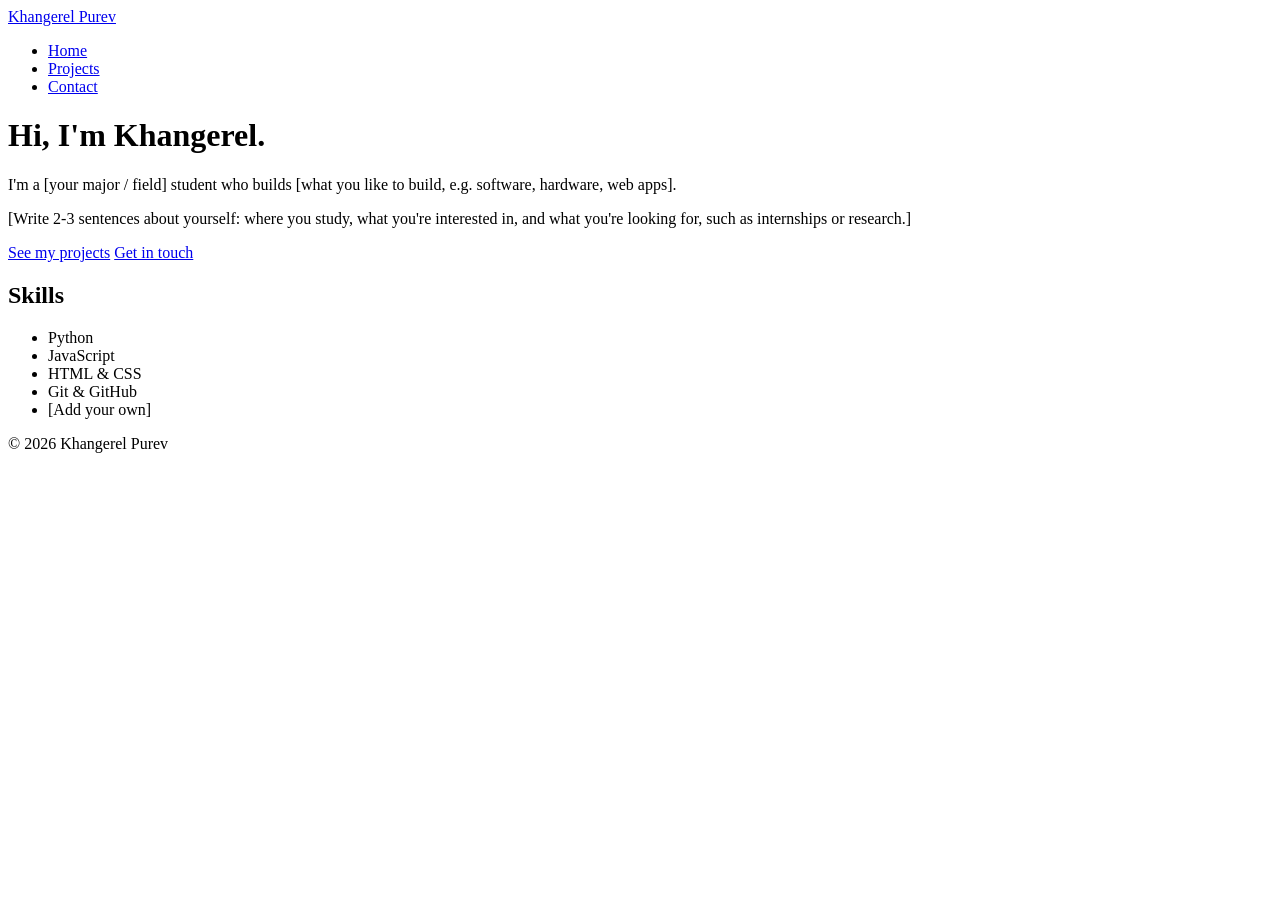
==== index.html @ 6422b972 "Add files via upload" ====
<!DOCTYPE html>
<html lang="en">
<head>
  <meta charset="UTF-8">
  <meta name="viewport" content="width=device-width, initial-scale=1">
  <title>Khangerel Purev | Portfolio</title>
  <link rel="preconnect" href="https://fonts.googleapis.com">
  <link rel="stylesheet" href="https://fonts.googleapis.com/css2?family=IBM+Plex+Sans:wght@400;600&display=swap">
  <link rel="stylesheet" href="style.css">
</head>
<body>
  <header class="nav">
    <a class="brand" href="index.html">Khangerel Purev</a>
    <nav aria-label="Main">
      <ul>
        <li><a href="index.html" aria-current="page">Home</a></li>
        <li><a href="projects.html">Projects</a></li>
        <li><a href="contact.html">Contact</a></li>
      </ul>
    </nav>
  </header>
  <main>
    <h1>Hi, I'm Khangerel.</h1>
    <p class="lead">I'm a [your major / field] student who builds [what you like to build, e.g. software, hardware, web apps].</p>
    <p>
      [Write 2-3 sentences about yourself: where you study, what you're
      interested in, and what you're looking for, such as internships or
      research.]
    </p>
    <p>
      <a class="button" href="projects.html">See my projects</a>
      <a class="button secondary" href="contact.html">Get in touch</a>
    </p>

    <h2>Skills</h2>
    <ul class="skills">
      <li>Python</li>
      <li>JavaScript</li>
      <li>HTML &amp; CSS</li>
      <li>Git &amp; GitHub</li>
      <li>[Add your own]</li>
    </ul>
  </main>
  <footer>&copy; 2026 Khangerel Purev</footer>
</body>
</html>
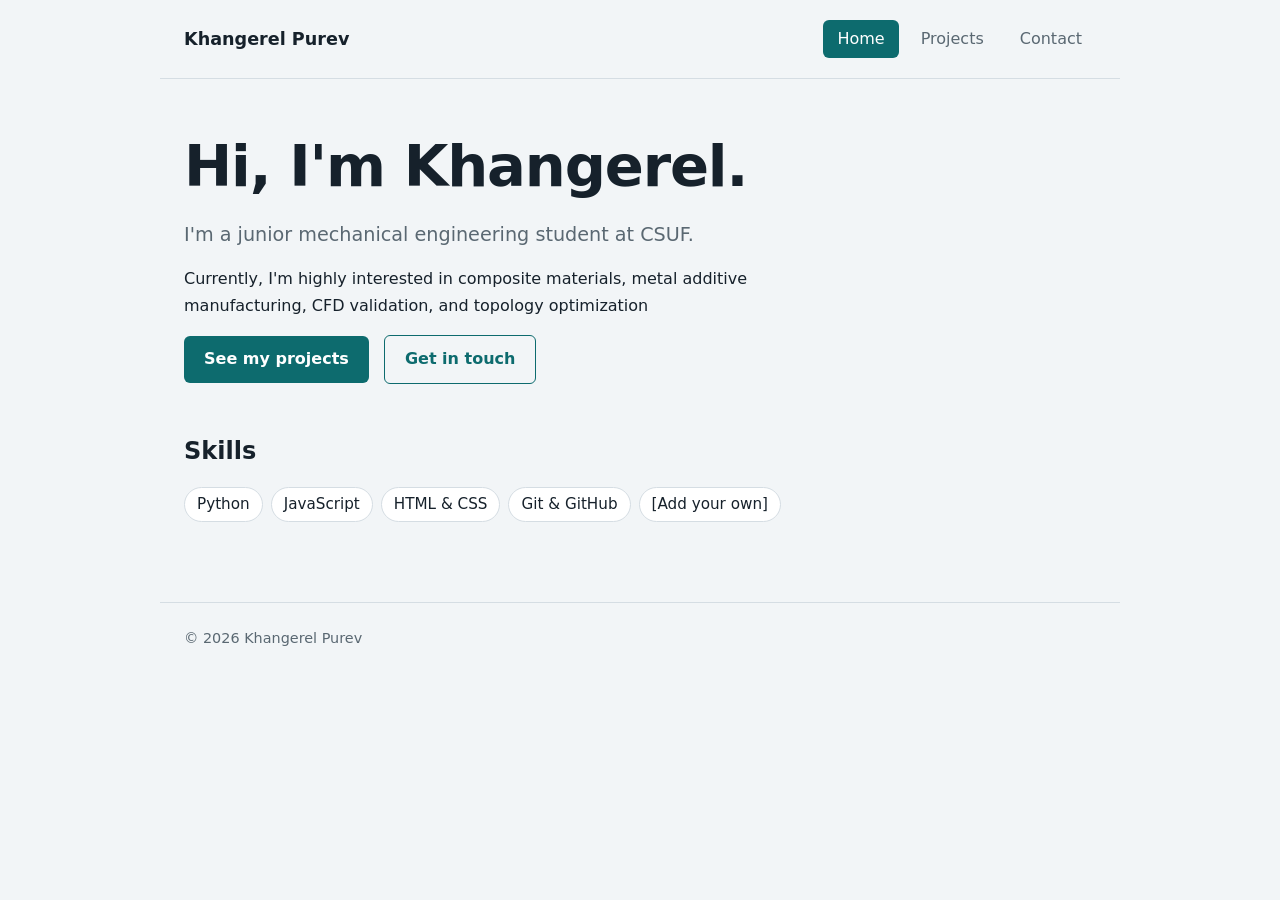
==== commit c7ef1ed5: "Update index.html" ====
--- a/index.html
+++ b/index.html
@@ -21,11 +21,9 @@
   </header>
   <main>
     <h1>Hi, I'm Khangerel.</h1>
-    <p class="lead">I'm a [your major / field] student who builds [what you like to build, e.g. software, hardware, web apps].</p>
+    <p class="lead">I'm a junior mechanical engineering student at CSUF.</p>
     <p>
-      [Write 2-3 sentences about yourself: where you study, what you're
-      interested in, and what you're looking for, such as internships or
-      research.]
+      Currently, I'm highly interested in composite materials, metal additive manufacturing, CFD validation, and topology optimization
     </p>
     <p>
       <a class="button" href="projects.html">See my projects</a>
--- a/style.css
+++ b/style.css
@@ -0,0 +1,179 @@
+:root {
+  --bg: #f2f5f7;
+  --surface: #ffffff;
+  --ink: #16212b;
+  --muted: #5a6872;
+  --line: #d5dde3;
+  --accent: #0d6b6e;
+  --accent-ink: #ffffff;
+}
+
+@media (prefers-color-scheme: dark) {
+  :root {
+    --bg: #11181e;
+    --surface: #18222a;
+    --ink: #e8eef2;
+    --muted: #9aa8b3;
+    --line: #2b3944;
+    --accent: #4fc3c6;
+    --accent-ink: #0b1418;
+  }
+}
+
+* { box-sizing: border-box; }
+
+body {
+  margin: 0;
+  font-family: "IBM Plex Sans", system-ui, -apple-system, "Segoe UI", sans-serif;
+  background: var(--bg);
+  color: var(--ink);
+  line-height: 1.65;
+}
+
+a { color: var(--accent); }
+a:focus-visible, button:focus-visible {
+  outline: 3px solid var(--accent);
+  outline-offset: 3px;
+}
+
+/* ---------- Navbar ---------- */
+.nav {
+  display: flex;
+  flex-wrap: wrap;
+  align-items: center;
+  justify-content: space-between;
+  gap: 12px;
+  max-width: 960px;
+  margin: 0 auto;
+  padding: 20px 24px;
+  border-bottom: 1px solid var(--line);
+}
+
+.nav .brand {
+  font-weight: 600;
+  font-size: 1.1rem;
+  color: var(--ink);
+  text-decoration: none;
+}
+
+.nav ul {
+  display: flex;
+  gap: 8px;
+  list-style: none;
+  margin: 0;
+  padding: 0;
+}
+
+.nav ul a {
+  display: block;
+  padding: 6px 14px;
+  border-radius: 6px;
+  color: var(--muted);
+  text-decoration: none;
+}
+
+.nav ul a:hover { color: var(--ink); background: var(--surface); }
+
+.nav ul a[aria-current="page"] {
+  color: var(--accent-ink);
+  background: var(--accent);
+}
+
+/* ---------- Layout ---------- */
+main {
+  max-width: 960px;
+  margin: 0 auto;
+  padding: 56px 24px 80px;
+}
+
+h1 {
+  font-size: clamp(2.2rem, 6vw, 3.6rem);
+  line-height: 1.1;
+  margin: 0 0 20px;
+  letter-spacing: -0.02em;
+}
+
+h2 { font-size: 1.5rem; margin: 48px 0 16px; }
+h3 { font-size: 1.15rem; margin: 0 0 8px; }
+
+p { max-width: 62ch; margin: 0 0 16px; }
+.lead { font-size: 1.2rem; color: var(--muted); }
+
+.button {
+  display: inline-block;
+  padding: 10px 20px;
+  border-radius: 6px;
+  background: var(--accent);
+  color: var(--accent-ink);
+  text-decoration: none;
+  font-weight: 600;
+  margin-right: 10px;
+}
+
+.button.secondary {
+  background: transparent;
+  color: var(--accent);
+  border: 1px solid var(--accent);
+}
+
+.skills {
+  display: flex;
+  flex-wrap: wrap;
+  gap: 8px;
+  list-style: none;
+  padding: 0;
+  margin: 0;
+}
+
+.skills li {
+  padding: 4px 12px;
+  border: 1px solid var(--line);
+  border-radius: 999px;
+  background: var(--surface);
+  font-size: 0.95rem;
+}
+
+/* ---------- Projects ---------- */
+.projects {
+  display: grid;
+  grid-template-columns: repeat(auto-fill, minmax(260px, 1fr));
+  gap: 20px;
+  margin-top: 32px;
+}
+
+.project {
+  background: var(--surface);
+  border: 1px solid var(--line);
+  border-radius: 10px;
+  padding: 24px;
+}
+
+.project p { color: var(--muted); font-size: 0.97rem; }
+.project .tech { font-size: 0.85rem; color: var(--muted); margin-bottom: 14px; }
+
+/* ---------- Contact ---------- */
+.contact-list {
+  list-style: none;
+  padding: 0;
+  margin: 24px 0 0;
+  max-width: 460px;
+}
+
+.contact-list li {
+  display: flex;
+  justify-content: space-between;
+  gap: 16px;
+  padding: 14px 0;
+  border-bottom: 1px solid var(--line);
+}
+
+.contact-list span { color: var(--muted); }
+
+footer {
+  max-width: 960px;
+  margin: 0 auto;
+  padding: 24px;
+  border-top: 1px solid var(--line);
+  color: var(--muted);
+  font-size: 0.9rem;
+}
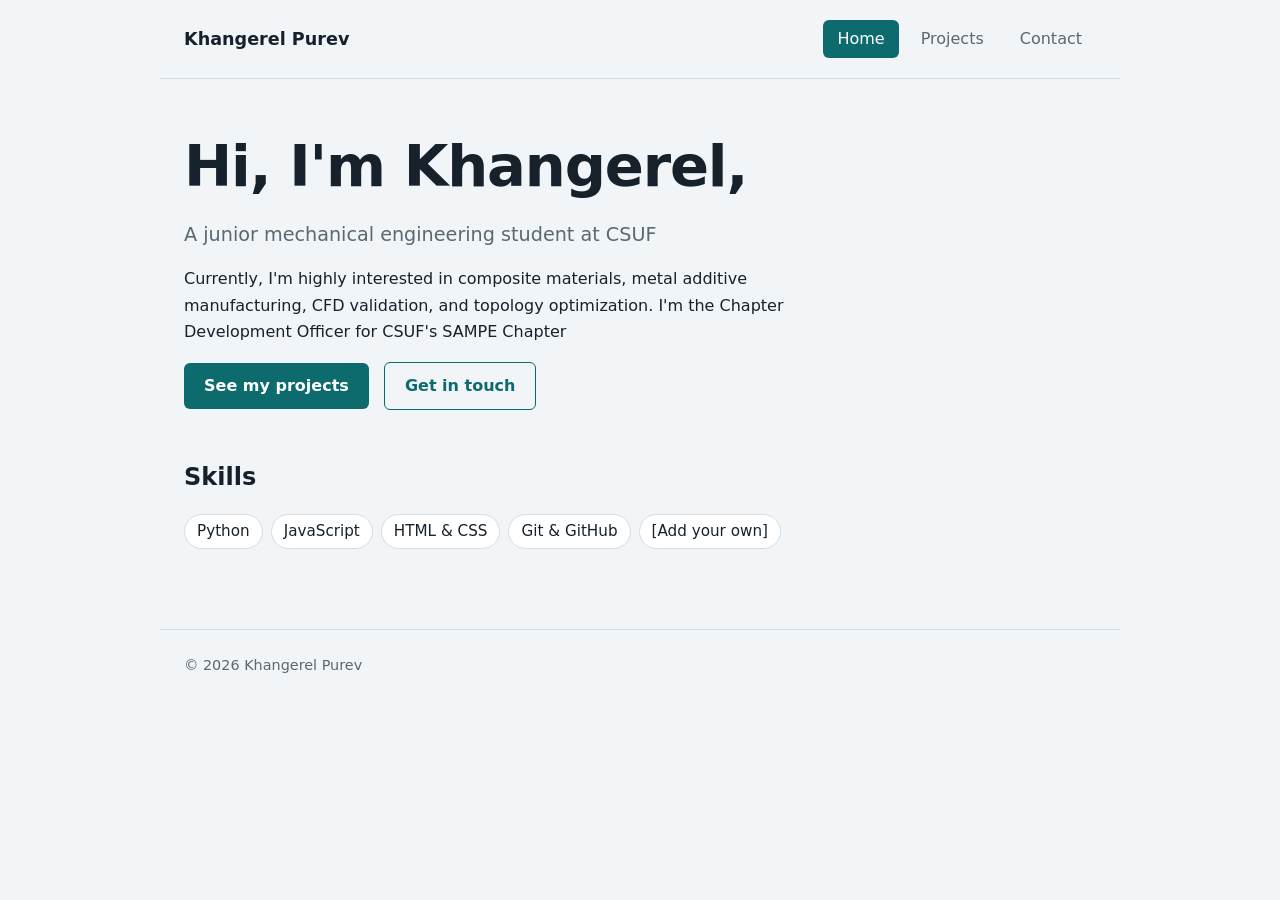
==== commit cbf20ef1: "Update index.html" ====
--- a/index.html
+++ b/index.html
@@ -20,10 +20,11 @@
     </nav>
   </header>
   <main>
-    <h1>Hi, I'm Khangerel.</h1>
-    <p class="lead">I'm a junior mechanical engineering student at CSUF.</p>
+    <h1>Hi, I'm Khangerel,</h1>
+    <p class="lead">A junior mechanical engineering student at CSUF</p>
     <p>
-      Currently, I'm highly interested in composite materials, metal additive manufacturing, CFD validation, and topology optimization
+      Currently, I'm highly interested in composite materials, metal additive manufacturing, CFD validation, and topology optimization. 
+      I'm the Chapter Development Officer for CSUF's SAMPE Chapter
     </p>
     <p>
       <a class="button" href="projects.html">See my projects</a>
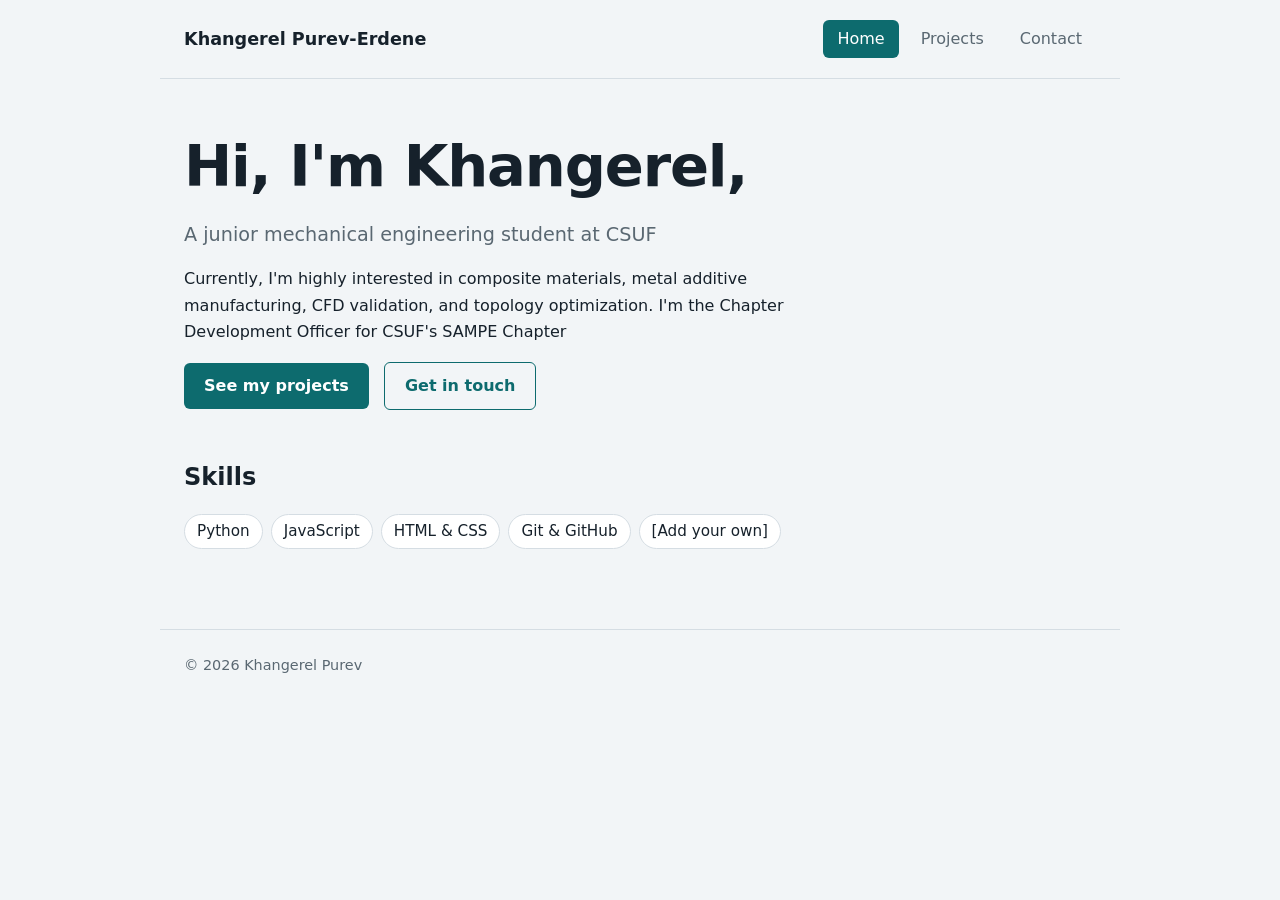
==== commit f3dcd468: "Update index.html" ====
--- a/index.html
+++ b/index.html
@@ -10,7 +10,7 @@
 </head>
 <body>
   <header class="nav">
-    <a class="brand" href="index.html">Khangerel Purev</a>
+    <a class="brand" href="index.html">Khangerel Purev-Erdene</a>
     <nav aria-label="Main">
       <ul>
         <li><a href="index.html" aria-current="page">Home</a></li>
